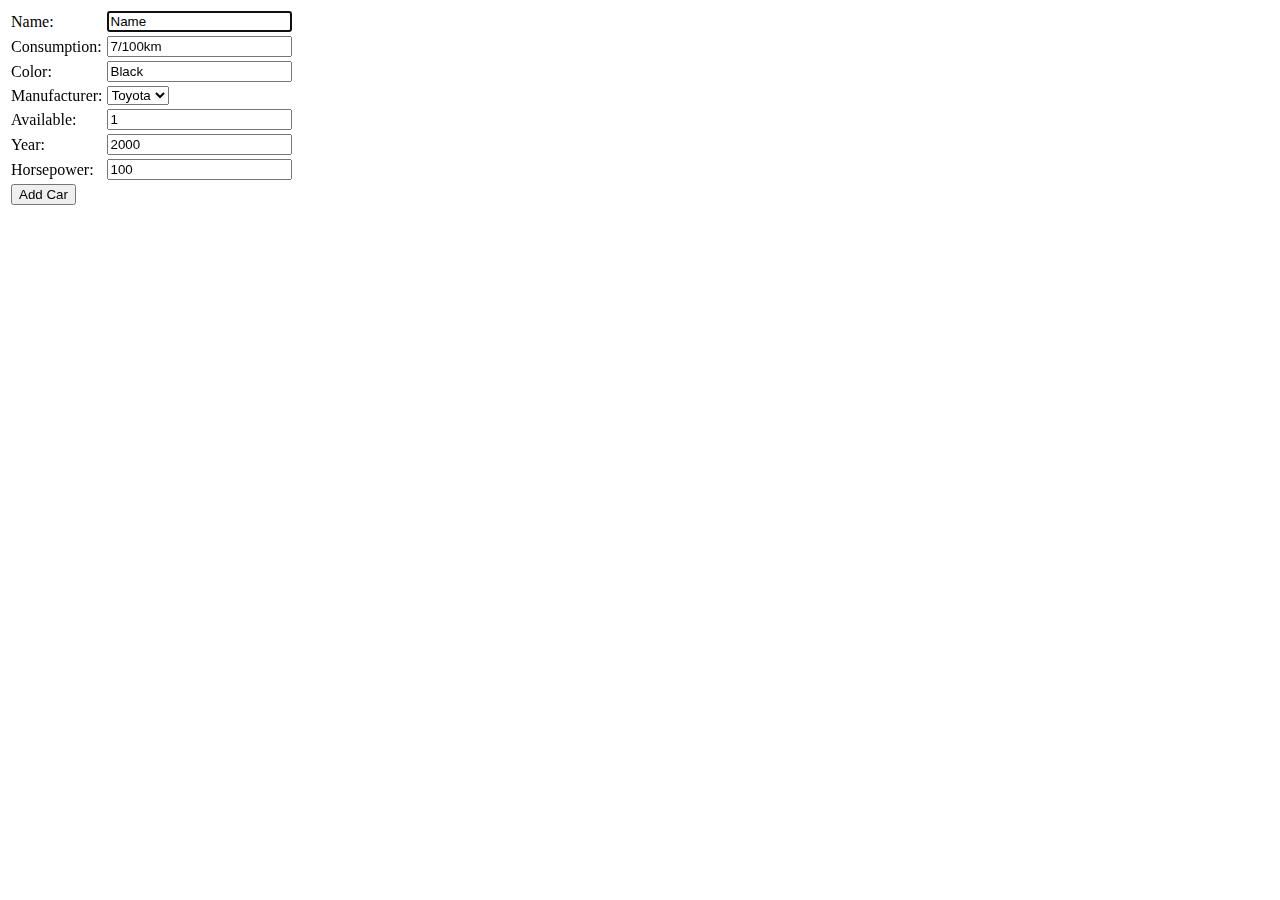
==== carForm.html @ d00b1d4a "beadando started" ====
<!DOCTYPE html>
<html lang="en">
<form method="post" action="addCar">
    <table>
        <tr>
            <td>Name: </td>
            <td>
                <input type="text" name="name" required="required" autofocus value="Name">
            </td>
        </tr>

        <tr>
            <td>Consumption: </td>
            <td>
                <input type="text" name="consumption" required="required" value="7/100km">
            </td>
        </tr>

        <tr>
            <td>Color: </td>
            <td>
                <input type="text" name="color" required="required" value="Black">
            </td>
        </tr>


        <!--manufacturerNames-->
        <tr>
            <td>Manufacturer:</td>
            <td>
                <select name="manufacturer" required="required">
                    <option value="Toyota">Toyota</option>
                    <option value="KIA">KIA</option>
                </select>
            </td>
        </tr>

            <td>Available:</td>
            <td>
                <input type="number" name="available" required="required" value="1">
            </td>
        </tr>

        </tr>

            <td>Year:</td>
            <td>
                <input type="text" name="year" required="required" value="2000">
            </td>
        </tr>

        </tr>

            <td>Horsepower:</td>
            <td>
                <input type="number" name="horsepower" required="required" value="100">
            </td>
        </tr>

        <tr>
            <td>
                <input type="submit" name="insert" value="Add Car">
            </td>
        </tr>

    </table>
    </form>

</html>
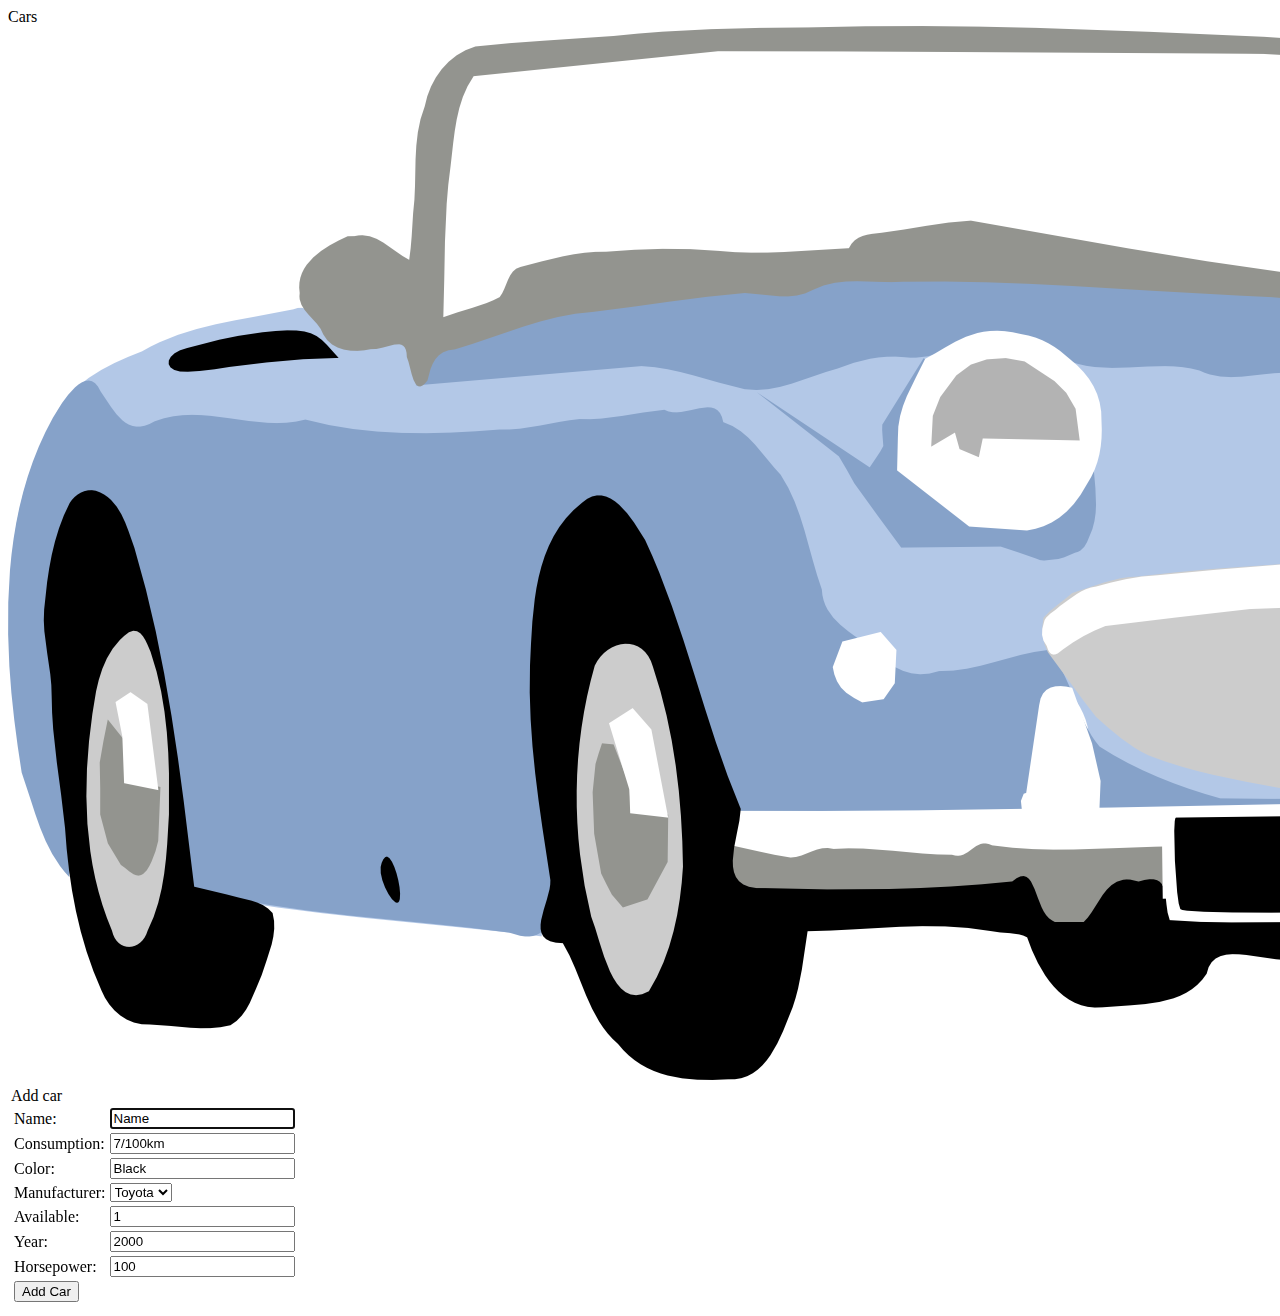
==== commit 0860d277: "Designing" ====
--- a/carForm.html
+++ b/carForm.html
@@ -1,70 +1,115 @@
 <!DOCTYPE html>
 <html lang="en">
-<form method="post" action="addCar">
-    <table>
-        <tr>
-            <td>Name: </td>
-            <td>
-                <input type="text" name="name" required="required" autofocus value="Name">
-            </td>
-        </tr>
+<div class="pageTitle">Cars
+    <br>
+    <img id="carClipArt" src="images/carclipart.png">
+</div>
+<table class="formBox">
+    <td>
+        <div class="formTitle">Add car</div>
+        <form id="carForm" method="post" action="addCar">
+            <table>
+                <tr>
+                    <td>Name: </td>
+                    <td>
+                        <input type="text" name="name" required="required" autofocus value="Name">
+                    </td>
+                </tr>
 
-        <tr>
-            <td>Consumption: </td>
-            <td>
-                <input type="text" name="consumption" required="required" value="7/100km">
-            </td>
-        </tr>
+                <tr>
+                    <td>Consumption: </td>
+                    <td>
+                        <input type="text" name="consumption" required="required" value="7/100km">
+                    </td>
+                </tr>
 
-        <tr>
-            <td>Color: </td>
-            <td>
-                <input type="text" name="color" required="required" value="Black">
-            </td>
-        </tr>
+                <tr>
+                    <td>Color: </td>
+                    <td>
+                        <input type="text" name="color" required="required" value="Black">
+                    </td>
+                </tr>
 
 
-        <!--manufacturerNames-->
-        <tr>
-            <td>Manufacturer:</td>
-            <td>
-                <select name="manufacturer" required="required">
-                    <option value="Toyota">Toyota</option>
-                    <option value="KIA">KIA</option>
-                </select>
-            </td>
-        </tr>
+                <!--manufacturerNames-->
+                <tr>
+                    <td>Manufacturer:</td>
+                    <td>
+                        <select name="manufacturer" required="required">
+                            <option value="Toyota">Toyota</option>
+                            <option value="KIA">KIA</option>
+                        </select>
+                    </td>
+                </tr>
 
-            <td>Available:</td>
-            <td>
-                <input type="number" name="available" required="required" value="1">
-            </td>
-        </tr>
+                <td>Available:</td>
+                <td>
+                    <input type="number" name="available" required="required" value="1">
+                </td>
+                </tr>
 
-        </tr>
+                </tr>
 
-            <td>Year:</td>
-            <td>
-                <input type="text" name="year" required="required" value="2000">
-            </td>
-        </tr>
+                <td>Year:</td>
+                <td>
+                    <input type="text" name="year" required="required" value="2000">
+                </td>
+                </tr>
 
-        </tr>
+                </tr>
 
-            <td>Horsepower:</td>
-            <td>
-                <input type="number" name="horsepower" required="required" value="100">
-            </td>
-        </tr>
+                <td>Horsepower:</td>
+                <td>
+                    <input type="number" name="horsepower" required="required" value="100">
+                </td>
+                </tr>
 
-        <tr>
-            <td>
-                <input type="submit" name="insert" value="Add Car">
-            </td>
-        </tr>
+                <tr>
+                    <td>
+                        <input type="submit" name="insert" value="Add Car">
+                    </td>
+                </tr>
 
-    </table>
-    </form>
+            </table>
+        </form>
+    </td>
+</table>
+
+
+
+
+<script>
+    $.getJSON("cars", function(data) {
+
+        var table = $('<table id="carsTable"></table>');
+        $(table).append('<tr><th>Name</th><th>Consumption</th><th>Color</th><th>Manufacturer</th><th>Available</th><th>Year</th><th>Horsepower</th></tr>');
+
+        $.each(data, function(key, value){
+            var row = $('<tr></tr>');
+            var nameCell = $('<td>' + value.name + '</td>');
+            var consumptionCell = $('<td>' + value.consumption + '</td>');
+            var colorCell = $('<td>' + value.color + '</td>');
+            var manufacturerCell = $('<td id="authorId" onclick="openManufacturer(' +
+                "'" +
+                value.manufacturer +
+                "'" +
+                ')">' + value.manufacturer + '</td>');
+            var availableCell = $('<td>' + value.available + '</td>');
+            var yearCell = $('<td>' + value.year + '</td>');
+            var horsepowerCell = $('<td>' + value.horsepower + '</td>');
+
+            $(row).append(nameCell);
+            $(row).append(consumptionCell);
+            $(row).append(colorCell);
+            $(row).append(manufacturerCell);
+            $(row).append(availableCell);
+            $(row).append(yearCell);
+            $(row).append(horsepowerCell);
+            $(table).append(row);
+        })
+        $("#content").append(table);
+    })
+</script>
 
 </html>
 
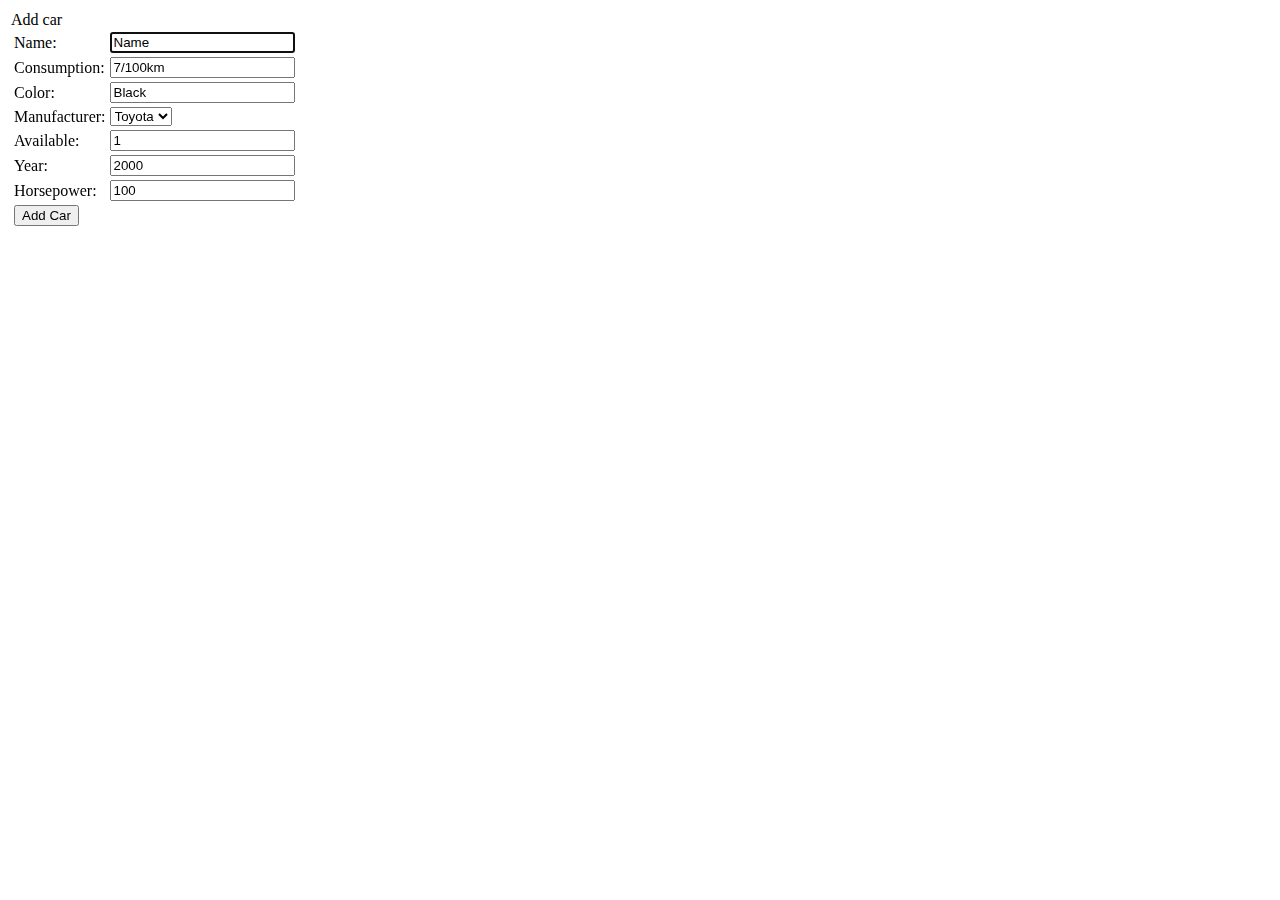
==== commit 7914fdc3: "designing" ====
--- a/carForm.html
+++ b/carForm.html
@@ -1,79 +1,90 @@
 <!DOCTYPE html>
 <html lang="en">
-<div class="pageTitle">Cars
-    <br>
-    <img id="carClipArt" src="images/carclipart.png">
-</div>
-<table class="formBox">
-    <td>
-        <div class="formTitle">Add car</div>
-        <form id="carForm" method="post" action="addCar">
-            <table>
-                <tr>
-                    <td>Name: </td>
-                    <td>
-                        <input type="text" name="name" required="required" autofocus value="Name">
-                    </td>
-                </tr>
-
-                <tr>
-                    <td>Consumption: </td>
-                    <td>
-                        <input type="text" name="consumption" required="required" value="7/100km">
-                    </td>
-                </tr>
-
-                <tr>
-                    <td>Color: </td>
-                    <td>
-                        <input type="text" name="color" required="required" value="Black">
-                    </td>
-                </tr>
 
 
-                <!--manufacturerNames-->
-                <tr>
-                    <td>Manufacturer:</td>
-                    <td>
-                        <select name="manufacturer" required="required">
-                            <option value="Toyota">Toyota</option>
-                            <option value="KIA">KIA</option>
-                        </select>
-                    </td>
-                </tr>
 
-                <td>Available:</td>
-                <td>
-                    <input type="number" name="available" required="required" value="1">
-                </td>
-                </tr>
+<div id="carFormBanner">
+    <div class="formDiv">
+        <table class="formBox">
+            <td>
+                <div class="formTitle" onclick="showForm()">Add car</div>
+                <form id="carForm" method="post" action="addCar">
+                    <table>
+                        <tr>
+                            <td>Name: </td>
+                            <td>
+                                <input type="text" name="name" required="required" autofocus value="Name">
+                            </td>
+                        </tr>
 
-                </tr>
+                        <tr>
+                            <td>Consumption: </td>
+                            <td>
+                                <input type="text" name="consumption" required="required" value="7/100km">
+                            </td>
+                        </tr>
 
-                <td>Year:</td>
-                <td>
-                    <input type="text" name="year" required="required" value="2000">
-                </td>
-                </tr>
+                        <tr>
+                            <td>Color: </td>
+                            <td>
+                                <input type="text" name="color" required="required" value="Black">
+                            </td>
+                        </tr>
 
-                </tr>
 
-                <td>Horsepower:</td>
-                <td>
-                    <input type="number" name="horsepower" required="required" value="100">
-                </td>
-                </tr>
+                        <!--manufacturerNames-->
+                        <tr>
+                            <td>Manufacturer:</td>
+                            <td>
+                                <select name="manufacturer" required="required">
+                                    <option value="Toyota">Toyota</option>
+                                    <option value="KIA">KIA</option>
+                                </select>
+                            </td>
+                        </tr>
 
-                <tr>
-                    <td>
-                        <input type="submit" name="insert" value="Add Car">
-                    </td>
-                </tr>
+                        <td>Available:</td>
+                        <td>
+                            <input type="number" name="available" required="required" value="1">
+                        </td>
+                        </tr>
 
-            </table>
-        </form>
-    </td>
-</table>
+                        </tr>
+
+                        <td>Year:</td>
+                        <td>
+                            <input type="text" name="year" required="required" value="2000">
+                        </td>
+                        </tr>
+
+                        </tr>
+
+                        <td>Horsepower:</td>
+                        <td>
+                            <input type="number" name="horsepower" required="required" value="100">
+                        </td>
+                        </tr>
+
+                        <tr>
+                            <td>
+                                <input type="submit" name="insert" value="Add Car">
+                            </td>
+                        </tr>
+
+                    </table>
+                </form>
+            </td>
+        </table>
+
+
+
+
+    </div>
+
+
+</div>
+
+
 
 
 
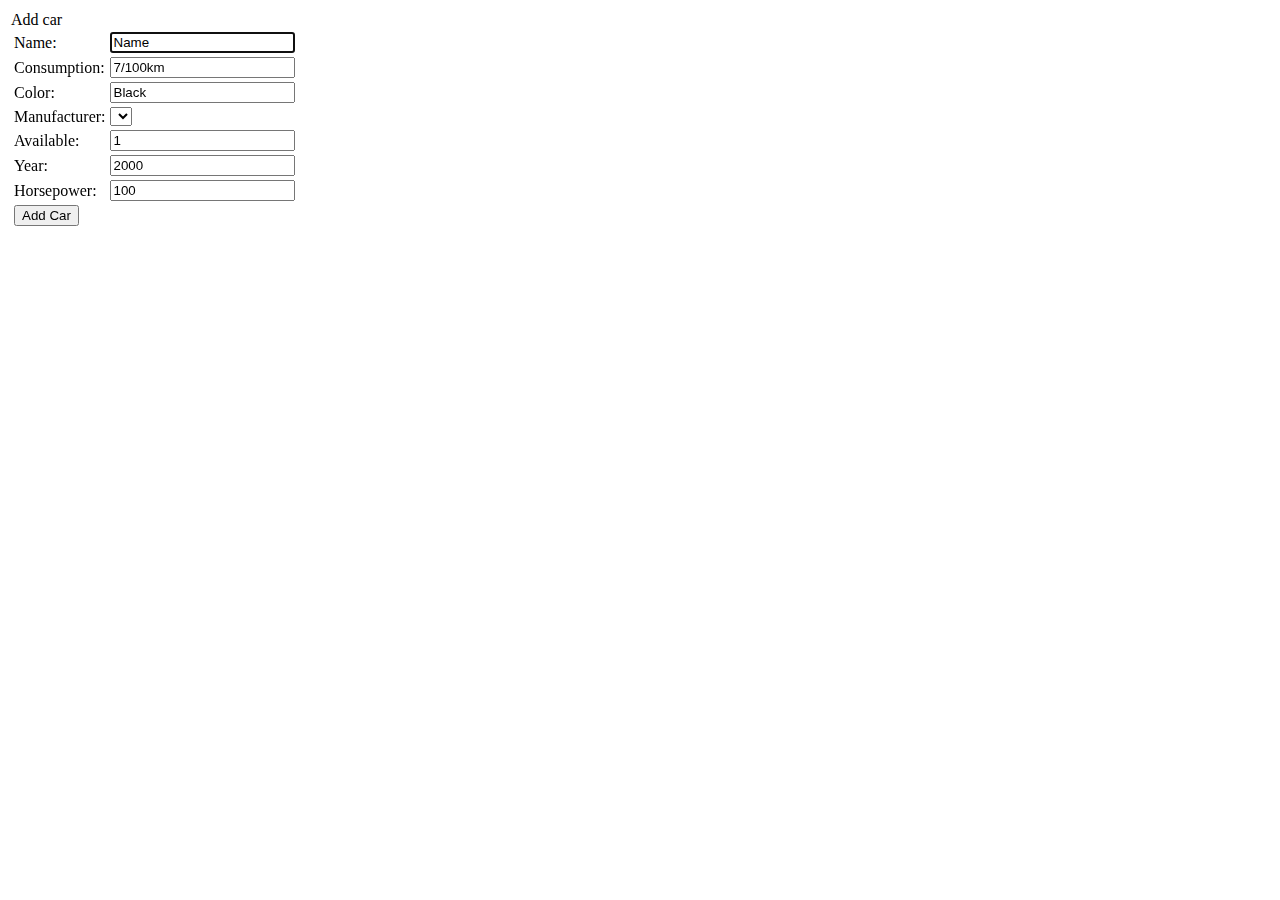
==== commit 48598c72: "Design finished" ====
--- a/carForm.html
+++ b/carForm.html
@@ -1,8 +1,5 @@
 <!DOCTYPE html>
 <html lang="en">
-
-
-
 <div id="carFormBanner">
     <div class="formDiv">
         <table class="formBox">
@@ -31,14 +28,10 @@
                             </td>
                         </tr>
 
-
-                        <!--manufacturerNames-->
                         <tr>
                             <td>Manufacturer:</td>
                             <td>
-                                <select name="manufacturer" required="required">
-                                    <option value="Toyota">Toyota</option>
-                                    <option value="KIA">KIA</option>
+                                <select id="selectManufacturer" name="manufacturer" required="required">
                                 </select>
                             </td>
                         </tr>
@@ -76,9 +69,6 @@
             </td>
         </table>
 
-
-
-
     </div>
 
 
@@ -86,12 +76,14 @@
 
 
 
+<script>
+    $.getJSON("manufacturerNames", function(data) {
+        $.each(data, function(key, value){
+            $("#selectManufacturer").append('<option value=' + value + '>' + value + '</option>')
+        })
+    })
 
-
-
-<script>
     $.getJSON("cars", function(data) {
-
         var table = $('<table id="carsTable"></table>');
         $(table).append('<tr><th>Name</th><th>Consumption</th><th>Color</th><th>Manufacturer</th><th>Available</th><th>Year</th><th>Horsepower</th></tr>');
 
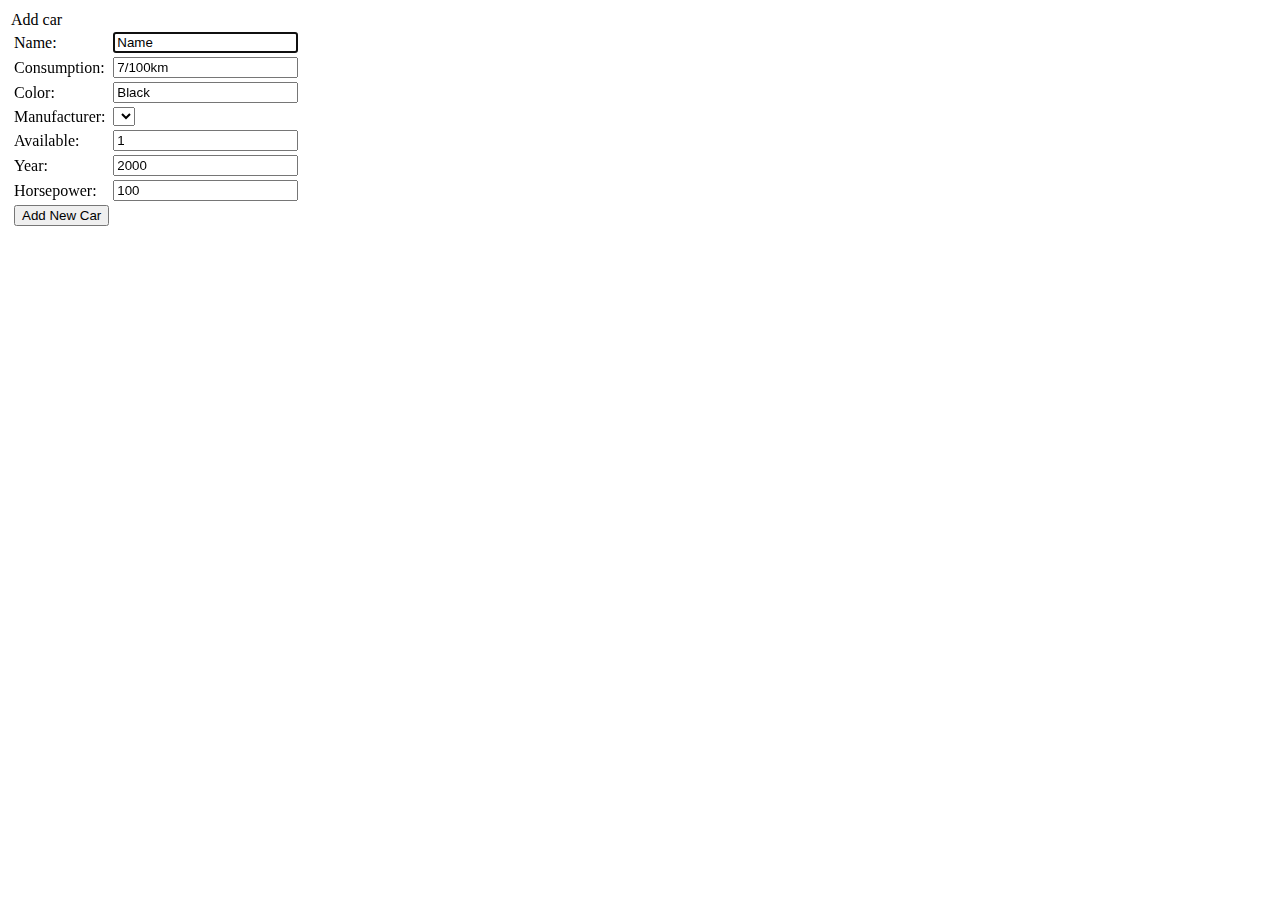
==== commit 43263c8c: "Forms set up, almost finished" ====
--- a/carForm.html
+++ b/carForm.html
@@ -1,11 +1,93 @@
 <!DOCTYPE html>
 <html lang="en">
+
+<script>
+    $(document).ready(function () {
+        loadCarsTable();
+        $.getJSON("manufacturerNames", function(data) {
+            $.each(data, function(key, value){
+                $("#selectManufacturer").append('<option value=' + value + '>' + value + '</option>')
+            })
+        })
+    })
+
+    function loadCarsTable(){
+        $.getJSON("cars", function(data) {
+            var table = $('<table id="carsTable"></table>');
+            $(table).append('<tr><th>Name</th><th>Consumption</th><th>Color</th><th>Manufacturer</th><th>Available</th><th>Year</th><th>Horsepower</th></tr>');
+
+            $.each(data, function(key, value){
+                var row = $('<tr></tr>');
+                var nameCell = $('<td>' + value.name + '</td>');
+                var consumptionCell = $('<td>' + value.consumption + '</td>');
+                var colorCell = $('<td>' + value.color + '</td>');
+                var manufacturerCell = $('<td id="authorId" onclick="openManufacturer(' +
+                    "'" +
+                    value.manufacturer +
+                    "'" +
+                    ')">' + value.manufacturer + '</td>');
+                var availableCell = $('<td>' + value.available + '</td>');
+                var yearCell = $('<td>' + value.year + '</td>');
+                var horsepowerCell = $('<td>' + value.horsepower + '</td>');
+
+                $(row).append(nameCell);
+                $(row).append(consumptionCell);
+                $(row).append(colorCell);
+                $(row).append(manufacturerCell);
+                $(row).append(availableCell);
+                $(row).append(yearCell);
+                $(row).append(horsepowerCell);
+                $(table).append(row);
+            })
+            $("#content").append(table);
+        })
+    }
+
+    function addCar(){
+        var name = $( "input[name='name']" ).val();
+        var consumption = $( "input[name='consumption']" ).val();
+        var color = $( "input[name='color']" ).val();
+        var manufacturer = $( "input[name='manufacturer']" ).val();
+        var available = $( "input[name='available']" ).val();
+        var year = $( "input[name='year']" ).val();
+        var horsepower = $( "input[name='horsepower']" ).val();
+
+        if (name == '' || consumption == '' || color == '' || manufacturer == '' || available == '' || year == '' || horsepower == '') {
+            giveMessage("Please fill all the inputs!");
+        } else {
+            var car = {
+                name: name,
+                consumption: consumption,
+                color: color,
+                manufacturer: manufacturer,
+                available: available,
+                year: year,
+                horsepower: horsepower
+            }
+            $.post("addCar",car)
+                .done(function(){
+                    giveMessage("The car: "+name+" successfully added!");
+                    $("#carsTable").empty();
+                    loadCarsTable();
+                })
+                .fail(function(){
+                    giveMessage("The car: "+name+" is already in the list!");
+                })
+        }
+    }
+
+
+
+
+</script>
+
+
 <div id="carFormBanner">
     <div class="formDiv">
         <table class="formBox">
             <td>
-                <div class="formTitle" onclick="showForm()">Add car</div>
-                <form id="carForm" method="post" action="addCar">
+                <div class="formTitle" onclick="showForm('carForm')">Add car</div>
+                <div id="carForm">
                     <table>
                         <tr>
                             <td>Name: </td>
@@ -60,12 +142,12 @@
 
                         <tr>
                             <td>
-                                <input type="submit" name="insert" value="Add Car">
+                                <button onclick="addCar()">Add New Car</button>
                             </td>
                         </tr>
 
                     </table>
-                </form>
+                </div>
             </td>
         </table>
 
@@ -74,46 +156,6 @@
 
 </div>
 
-
-
-<script>
-    $.getJSON("manufacturerNames", function(data) {
-        $.each(data, function(key, value){
-            $("#selectManufacturer").append('<option value=' + value + '>' + value + '</option>')
-        })
-    })
-
-    $.getJSON("cars", function(data) {
-        var table = $('<table id="carsTable"></table>');
-        $(table).append('<tr><th>Name</th><th>Consumption</th><th>Color</th><th>Manufacturer</th><th>Available</th><th>Year</th><th>Horsepower</th></tr>');
-
-        $.each(data, function(key, value){
-            var row = $('<tr></tr>');
-            var nameCell = $('<td>' + value.name + '</td>');
-            var consumptionCell = $('<td>' + value.consumption + '</td>');
-            var colorCell = $('<td>' + value.color + '</td>');
-            var manufacturerCell = $('<td id="authorId" onclick="openManufacturer(' +
-                "'" +
-                value.manufacturer +
-                "'" +
-                ')">' + value.manufacturer + '</td>');
-            var availableCell = $('<td>' + value.available + '</td>');
-            var yearCell = $('<td>' + value.year + '</td>');
-            var horsepowerCell = $('<td>' + value.horsepower + '</td>');
-
-            $(row).append(nameCell);
-            $(row).append(consumptionCell);
-            $(row).append(colorCell);
-            $(row).append(manufacturerCell);
-            $(row).append(availableCell);
-            $(row).append(yearCell);
-            $(row).append(horsepowerCell);
-            $(table).append(row);
-        })
-        $("#content").append(table);
-    })
-</script>
-
 </html>
 
 
